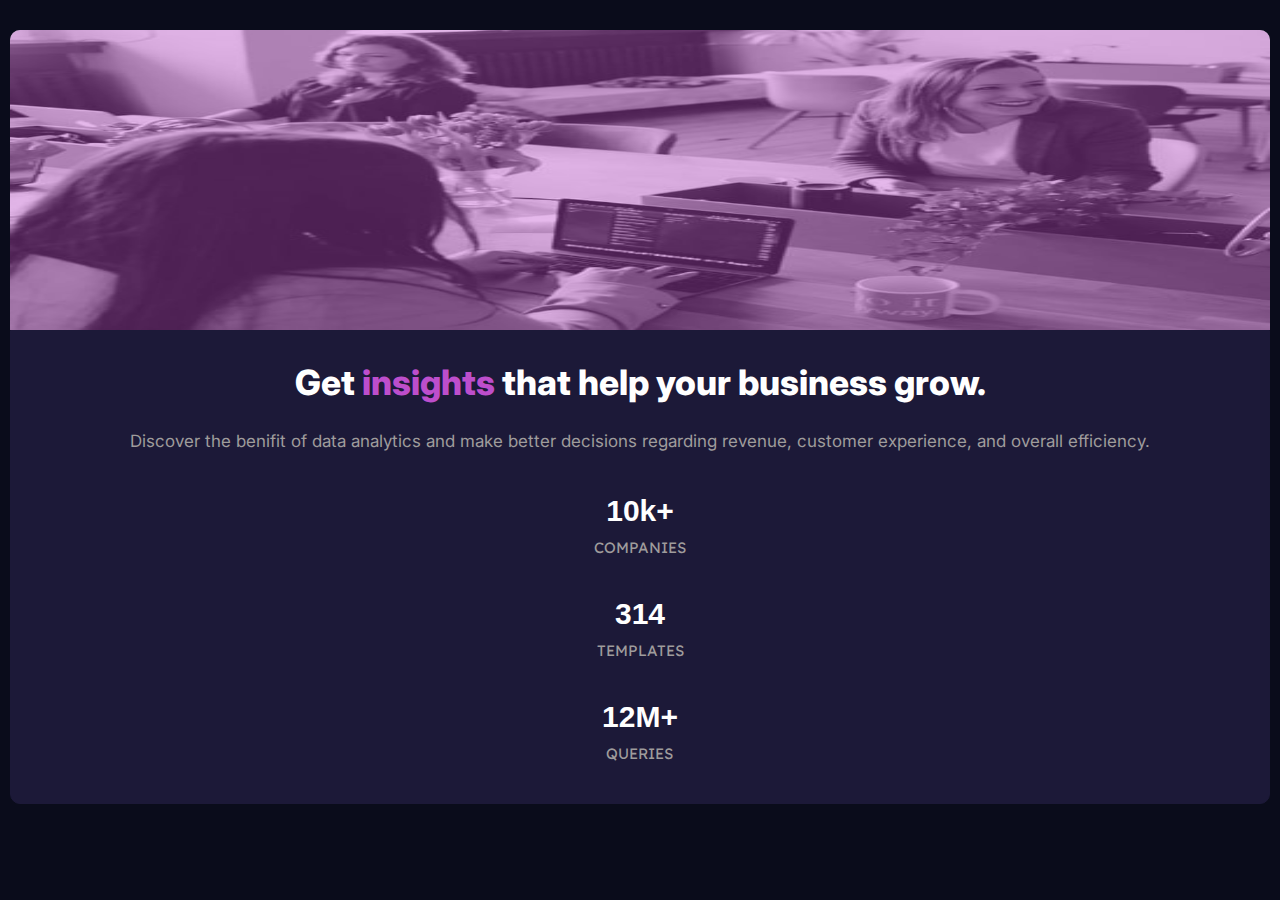
==== CSS Challenges(frontend-mentor)/Stats Preview Card Component/index.html @ dc3eef15 "stats preview card component (mobile)" ====
<html>

<head>
    <meta name="viewport" content="width=device-width, initial-scale=1">
    <link rel="stylesheet" href="style.css"/>
    <link rel="stylesheet" href="style-pc.css"/>

    <title>Stats Preview Card Component</title>

</head>

<body>
    <div class="stats-card">

        <div class="stats-card__banner">
            <div  class="stats-card__banner__image"/>
            <div class="overlay--pink"/>
        </div>


        <div class="stats-card__details">
            <div class="stats-card__details__title">Get <span class="highlight">insights</span> that help your business grow.</div>
            <div class="stats-card__details__description">Discover the benifit of data analytics and make better decisions regarding revenue, customer experience, and overall efficiency.</div>
            <div class="stats-card__details__stats">


                
                <div class="stats-card__details__stats__item">
                <div class="stats-card__details__stats_stat">
                    10k+
                </div>
                <div class="stats-card__details__stats__item-label">companies</div>
            </div>

            <div class="stats-card__details__stats__item">
                <div class="stats-card__details__stats_stat">
                    314
                </div>
                <div class="stats-card__details__stats__item-label">templates</div>
            </div>


            <div class="stats-card__details__stats__item">
                <div class="stats-card__details__stats_stat">
                    12M+
                </div>
                <div class="stats-card__details__stats__item-label">queries</div>
            </div>




            </div>
        </div>
    </div>

</body>
</html>
---- CSS Challenges(frontend-mentor)/Stats Preview Card Component/style.css ----
@import url('https://fonts.googleapis.com/css2?family=Lexend+Deca&display=swap');
@import url('https://fonts.googleapis.com/css2?family=Inter:wght@400;800&display=swap');


body{
    margin: 20px auto 20px auto;
    background-color:rgb(10, 12, 27);
    padding:10px;

}

.stats-card{
    width:100%;
   
}
.stats-card__banner__image{
    background-image:url("./images/image-header-desktop.jpg");
    width:100%;
    height:300px;
    border:0 solid red;
   border-top-right-radius:10px;
   border-top-left-radius:10px;

    background-size: 100% 100%;
}

.overlay--pink{
    background-color:rgba(189, 78, 204,0.4);
    width:100%;
    height:100%;
    border-top-right-radius:10px;
    border-top-left-radius:10px;
    
}

.stats-card__details{
    background-color: rgb(28, 25, 56);
    padding:20px;
    text-align:center;
    border:1px solid rgb(28, 25, 56);
    border-bottom-right-radius:10px;
    border-bottom-left-radius:10px;
}

.highlight{
    color:rgb(189, 78, 204)
}
.stats-card__details__title{
    margin-top:10px;
    font-size:35px;
    font-weight:800;
    color:white;
    font-family: 'Inter', sans-serif;}

.stats-card__details__description{
    font-size:17px;
    color:rgb(159, 156, 156);
    margin-top:25px;
    font-family: 'Inter', sans-serif;
    font-weight:400;
    line-height: 26px;

}

.stats-card__details__stats{
    display:flex;
    flex-direction: column;
    align-items: center;
    margin-top:20px;
}

.stats-card__details__stats__item{
    flex:1;
    padding:20px;
   
}

.stats-card__details__stats__item{
     text-align:center;
    color:white;
    font-family: sans-serif;
    font-size:30px;
    font-weight:600;
}

.stats-card__details__stats__item-label{
    font-size:15px;
    margin-top:10px;
    color:rgb(159, 156, 156);
    text-transform: uppercase;
    font-family: 'Lexend Deca', sans-serif;
    font-weight: 400;
}
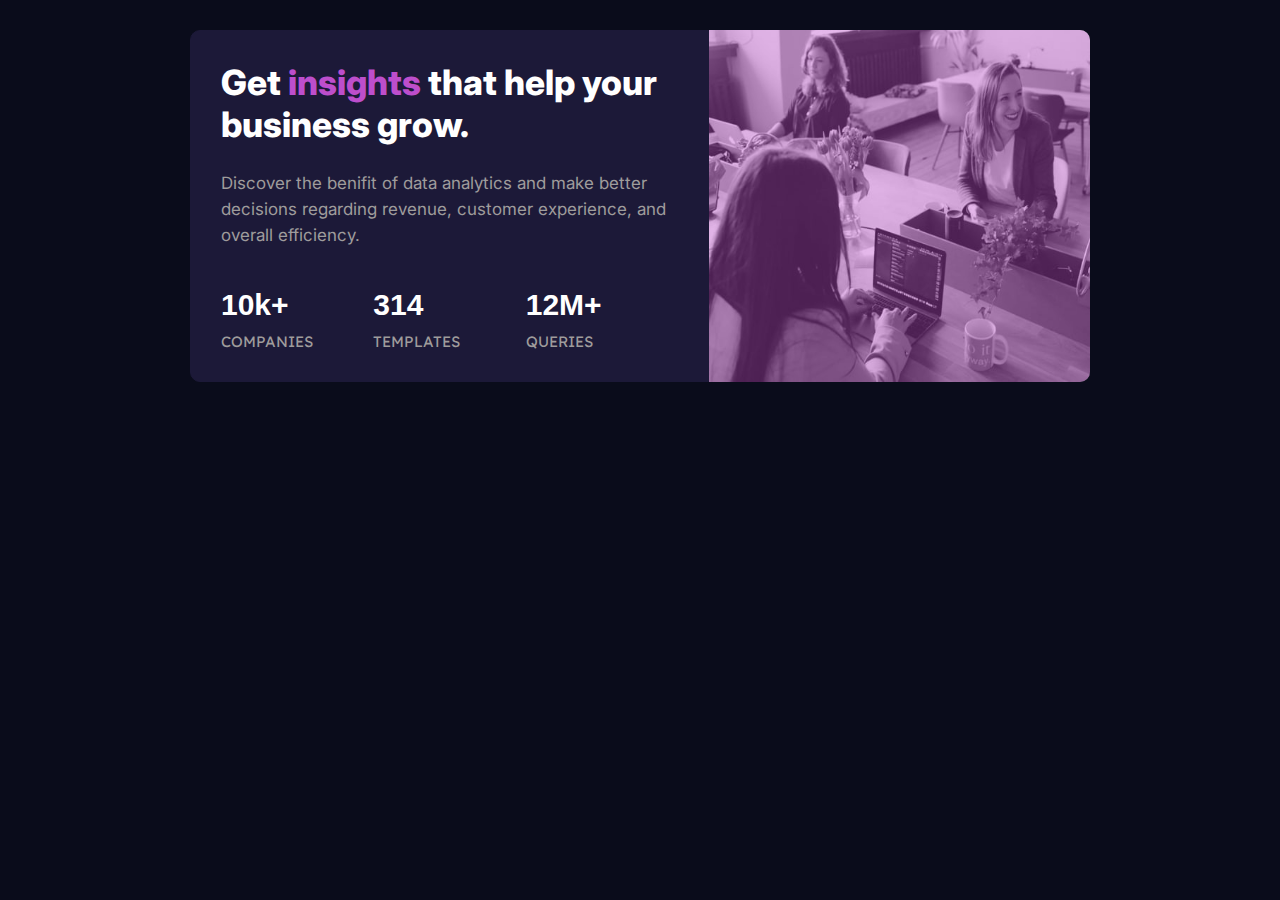
==== commit 8b6790fe: "pc screen size" ====
--- a/CSS Challenges(frontend-mentor)/Stats Preview Card Component/index.html
+++ b/CSS Challenges(frontend-mentor)/Stats Preview Card Component/index.html
@@ -13,8 +13,8 @@
     <div class="stats-card">
 
         <div class="stats-card__banner">
-            <div  class="stats-card__banner__image"/>
-            <div class="overlay--pink"/>
+            <div  class="stats-card__banner__image"> <div class="overlay--pink"></div></div>
+           
         </div>
 
 
@@ -30,7 +30,9 @@
                     10k+
                 </div>
                 <div class="stats-card__details__stats__item-label">companies</div>
-            </div>
+                </div>
+               
+           
 
             <div class="stats-card__details__stats__item">
                 <div class="stats-card__details__stats_stat">
@@ -38,6 +40,7 @@
                 </div>
                 <div class="stats-card__details__stats__item-label">templates</div>
             </div>
+         
 
 
             <div class="stats-card__details__stats__item">
@@ -46,12 +49,12 @@
                 </div>
                 <div class="stats-card__details__stats__item-label">queries</div>
             </div>
+           
 
 
+        </div>
 
-
-            </div>
-        </div>
+      
     </div>
 
 </body>
--- a/CSS Challenges(frontend-mentor)/Stats Preview Card Component/style.css
+++ b/CSS Challenges(frontend-mentor)/Stats Preview Card Component/style.css
@@ -3,7 +3,7 @@
 
 
 body{
-    margin: 20px auto 20px auto;
+    margin: 20px 0 20px 0;
     background-color:rgb(10, 12, 27);
     padding:10px;
 
@@ -11,10 +11,15 @@
 
 .stats-card{
     width:100%;
+    margin-left:auto;
+    margin-right:auto;
+  
+
    
 }
+
 .stats-card__banner__image{
-    background-image:url("./images/image-header-desktop.jpg");
+    background-image:url("./images/image-header-mobile.jpg");
     width:100%;
     height:300px;
     border:0 solid red;
@@ -69,13 +74,11 @@
     margin-top:20px;
 }
 
+
+
 .stats-card__details__stats__item{
     flex:1;
-    padding:20px;
-   
-}
-
-.stats-card__details__stats__item{
+    margin-top:20px;
      text-align:center;
     color:white;
     font-family: sans-serif;
--- a/CSS Challenges(frontend-mentor)/Stats Preview Card Component/style-pc.css
+++ b/CSS Challenges(frontend-mentor)/Stats Preview Card Component/style-pc.css
@@ -0,0 +1,67 @@
+@media only screen and (min-width: 700px) {
+
+
+    .stats-card{
+        display:flex;
+flex-direction:row-reverse ;
+        width:100%;
+        max-width:900px;
+       
+        
+
+    }    
+.stats-card__banner{
+   flex:5;
+}
+.stats-card__details{
+    flex:6;
+    text-align: left;
+    padding:30px ;
+    border-bottom-right-radius:0;
+    border-bottom-left-radius:0;
+    border-bottom-left-radius:10px;
+    border-top-left-radius:10px;
+   
+
+}
+
+.stats-card__banner__image{
+    background-image:url("./images/image-header-desktop.jpg");
+    height:100%;
+    
+    width:auto;
+    border-top-right-radius:0;
+   border-top-left-radius:0;
+    border-top-right-radius:10px;
+    border-bottom-right-radius:10px;
+}
+
+.overlay--pink{
+    
+    border-top-right-radius:0;
+   border-top-left-radius:0;
+   border-top-right-radius:10px;
+   border-bottom-right-radius:10px;
+
+}
+.stats-card__details__stats{
+   
+    display:flex;
+    flex-direction: row;
+    
+  
+
+}
+
+.stats-card__details__stats__item{
+    flex:1;
+}
+
+.stats-card__details__title{
+    margin-top:0;
+}
+
+.stats-card__details__stats__item{
+    text-align:left;
+}
+}
